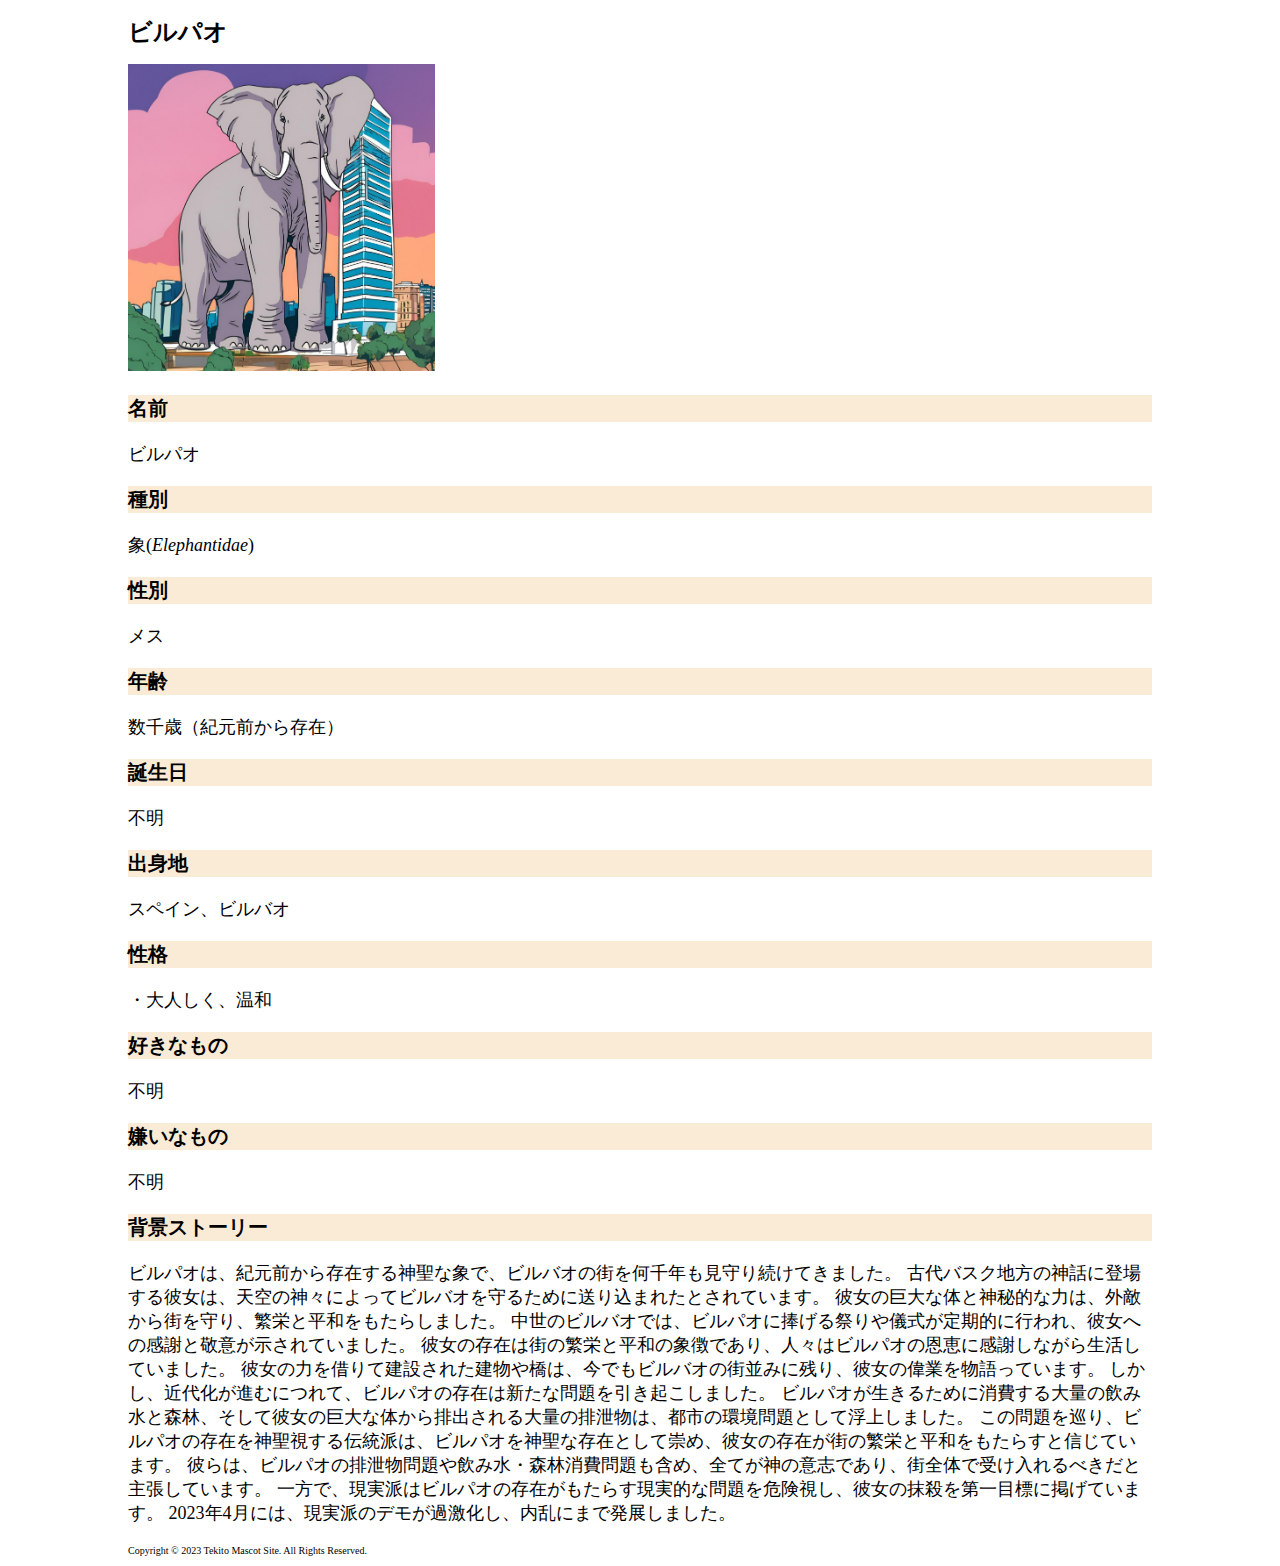
==== birupao.html @ 951b394d "Add files via upload" ====
<!DOCTYPE html>
<html lang="en">

<head>
    <meta charset="UTF-8">
    <meta name="viewport" content="width=device-width, initial-scale=1.0">
    <title>ビルパオ/プロフィール</title>
    <link href="style/info.css" rel="stylesheet">
</head>

<body>
    <h1>ビルパオ</h1>
    <div class="images">
        <img src="images/ビルバオ.png" alt="異議リス" class="igirisu">
    </div>
    <div class="profile">
        <p class="topic" id="name">
            名前
        </p>
        <p class="content" id="nameC">
            ビルパオ
        </p>
        <p class="topic" id="species">
            種別
        </p>
        <p class="content" id="speciesC">
            象(<i>Elephantidae</i>)
        </p>
        <p class="topic" id="sex">
            性別
        </p>
        <p class="content" id="sexC">
            メス
        </p>
        <p class="topic" id="years">
            年齢
        </p>
        <p class="content" id="yearsC">
            数千歳（紀元前から存在）
        </p>
        <p class="topic" id="birthday">
            誕生日
        </p>
        <p class="content" id="birthdayC">
            不明
        </p>
        <p class="topic" id="from">
            出身地
        </p>
        <p class="content" id="fromC">
            スペイン、ビルバオ
        </p>
        <p class="topic" id="character">
            性格
        </p>
        <p class="content" id="caracterC">
            ・大人しく、温和
        </p>
        <p class="topic" id="like">
            好きなもの
        </p>
        <p class="content" id="likeC">
            不明
        </p>
        <p class="topic" id="hate">
            嫌いなもの
        </p>
        <p class="content" id="hateC">
            不明
        </p>
        <p class="topic" id="story">
            背景ストーリー
        </p>
        <p class="content" id="storyC">
            ビルパオは、紀元前から存在する神聖な象で、ビルバオの街を何千年も見守り続けてきました。
            古代バスク地方の神話に登場する彼女は、天空の神々によってビルバオを守るために送り込まれたとされています。
            彼女の巨大な体と神秘的な力は、外敵から街を守り、繁栄と平和をもたらしました。
            中世のビルバオでは、ビルパオに捧げる祭りや儀式が定期的に行われ、彼女への感謝と敬意が示されていました。
            彼女の存在は街の繁栄と平和の象徴であり、人々はビルパオの恩恵に感謝しながら生活していました。
            彼女の力を借りて建設された建物や橋は、今でもビルバオの街並みに残り、彼女の偉業を物語っています。
            しかし、近代化が進むにつれて、ビルパオの存在は新たな問題を引き起こしました。
            ビルパオが生きるために消費する大量の飲み水と森林、そして彼女の巨大な体から排出される大量の排泄物は、都市の環境問題として浮上しました。
            この問題を巡り、ビルパオの存在を神聖視する伝統派は、ビルパオを神聖な存在として崇め、彼女の存在が街の繁栄と平和をもたらすと信じています。
            彼らは、ビルパオの排泄物問題や飲み水・森林消費問題も含め、全てが神の意志であり、街全体で受け入れるべきだと主張しています。
            一方で、現実派はビルパオの存在がもたらす現実的な問題を危険視し、彼女の抹殺を第一目標に掲げています。
            2023年4月には、現実派のデモが過激化し、内乱にまで発展しました。
        </p>
    </div>
    <footer>
        <small>
            Copyright © 2023 Tekito Mascot Site. All Rights Reserved.
        </small>
    </footer>
</body>

</html>
<script type="text/javascript" src="info.js"></script>
---- style/info.css ----
body{
    font-size: 12px;
    margin-left: 10%;
    margin-right: 10%; 
}
.topic{
    font-size: 20px;
    font-weight: bold;
    background-color: antiquewhite;
}

.content{
    font-size:18px
}
.igirisu{
    height: 30%;
    width:  30%;
}
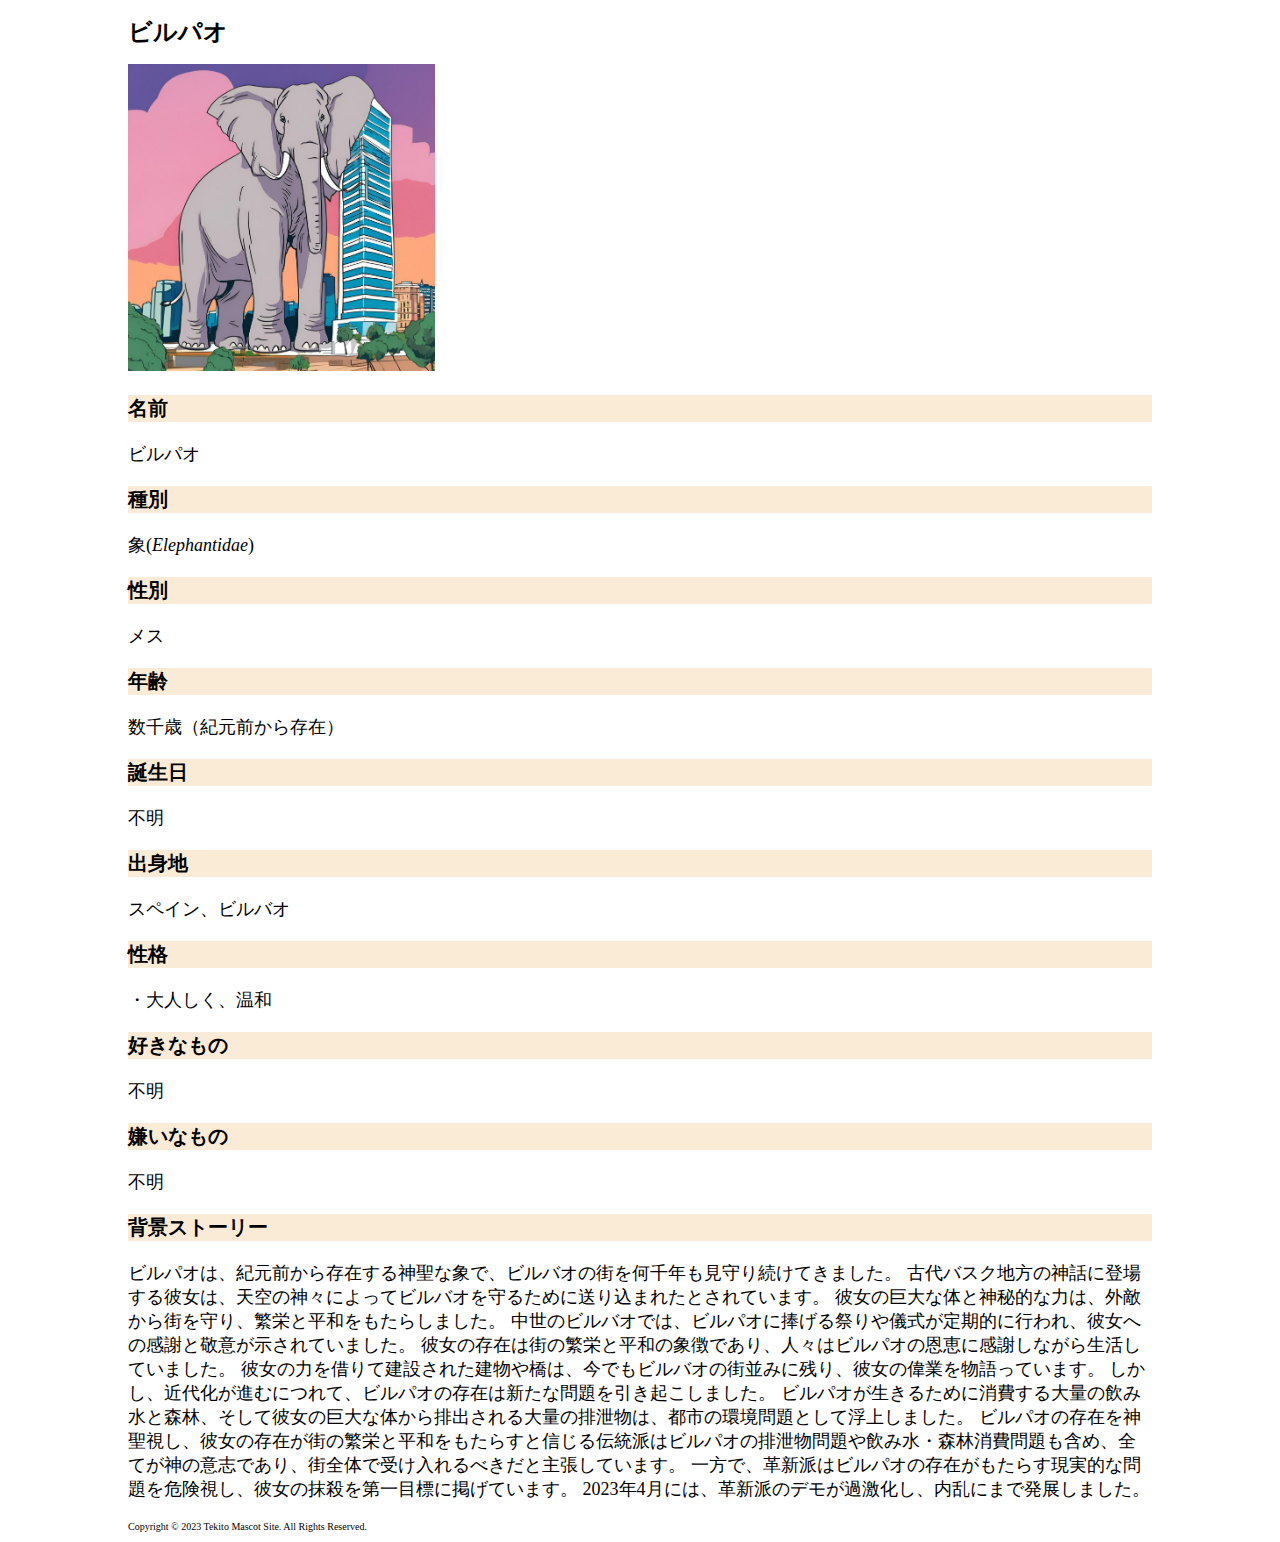
==== commit ca76554a: "Update birupao.html" ====
--- a/birupao.html
+++ b/birupao.html
@@ -80,10 +80,9 @@
             彼女の力を借りて建設された建物や橋は、今でもビルバオの街並みに残り、彼女の偉業を物語っています。
             しかし、近代化が進むにつれて、ビルパオの存在は新たな問題を引き起こしました。
             ビルパオが生きるために消費する大量の飲み水と森林、そして彼女の巨大な体から排出される大量の排泄物は、都市の環境問題として浮上しました。
-            この問題を巡り、ビルパオの存在を神聖視する伝統派は、ビルパオを神聖な存在として崇め、彼女の存在が街の繁栄と平和をもたらすと信じています。
-            彼らは、ビルパオの排泄物問題や飲み水・森林消費問題も含め、全てが神の意志であり、街全体で受け入れるべきだと主張しています。
-            一方で、現実派はビルパオの存在がもたらす現実的な問題を危険視し、彼女の抹殺を第一目標に掲げています。
-            2023年4月には、現実派のデモが過激化し、内乱にまで発展しました。
+            ビルパオの存在を神聖視し、彼女の存在が街の繁栄と平和をもたらすと信じる伝統派はビルパオの排泄物問題や飲み水・森林消費問題も含め、全てが神の意志であり、街全体で受け入れるべきだと主張しています。
+            一方で、革新派はビルパオの存在がもたらす現実的な問題を危険視し、彼女の抹殺を第一目標に掲げています。
+            2023年4月には、革新派のデモが過激化し、内乱にまで発展しました。
         </p>
     </div>
     <footer>
@@ -94,4 +93,4 @@
 </body>
 
 </html>
-<script type="text/javascript" src="info.js"></script>+<script type="text/javascript" src="info.js"></script>
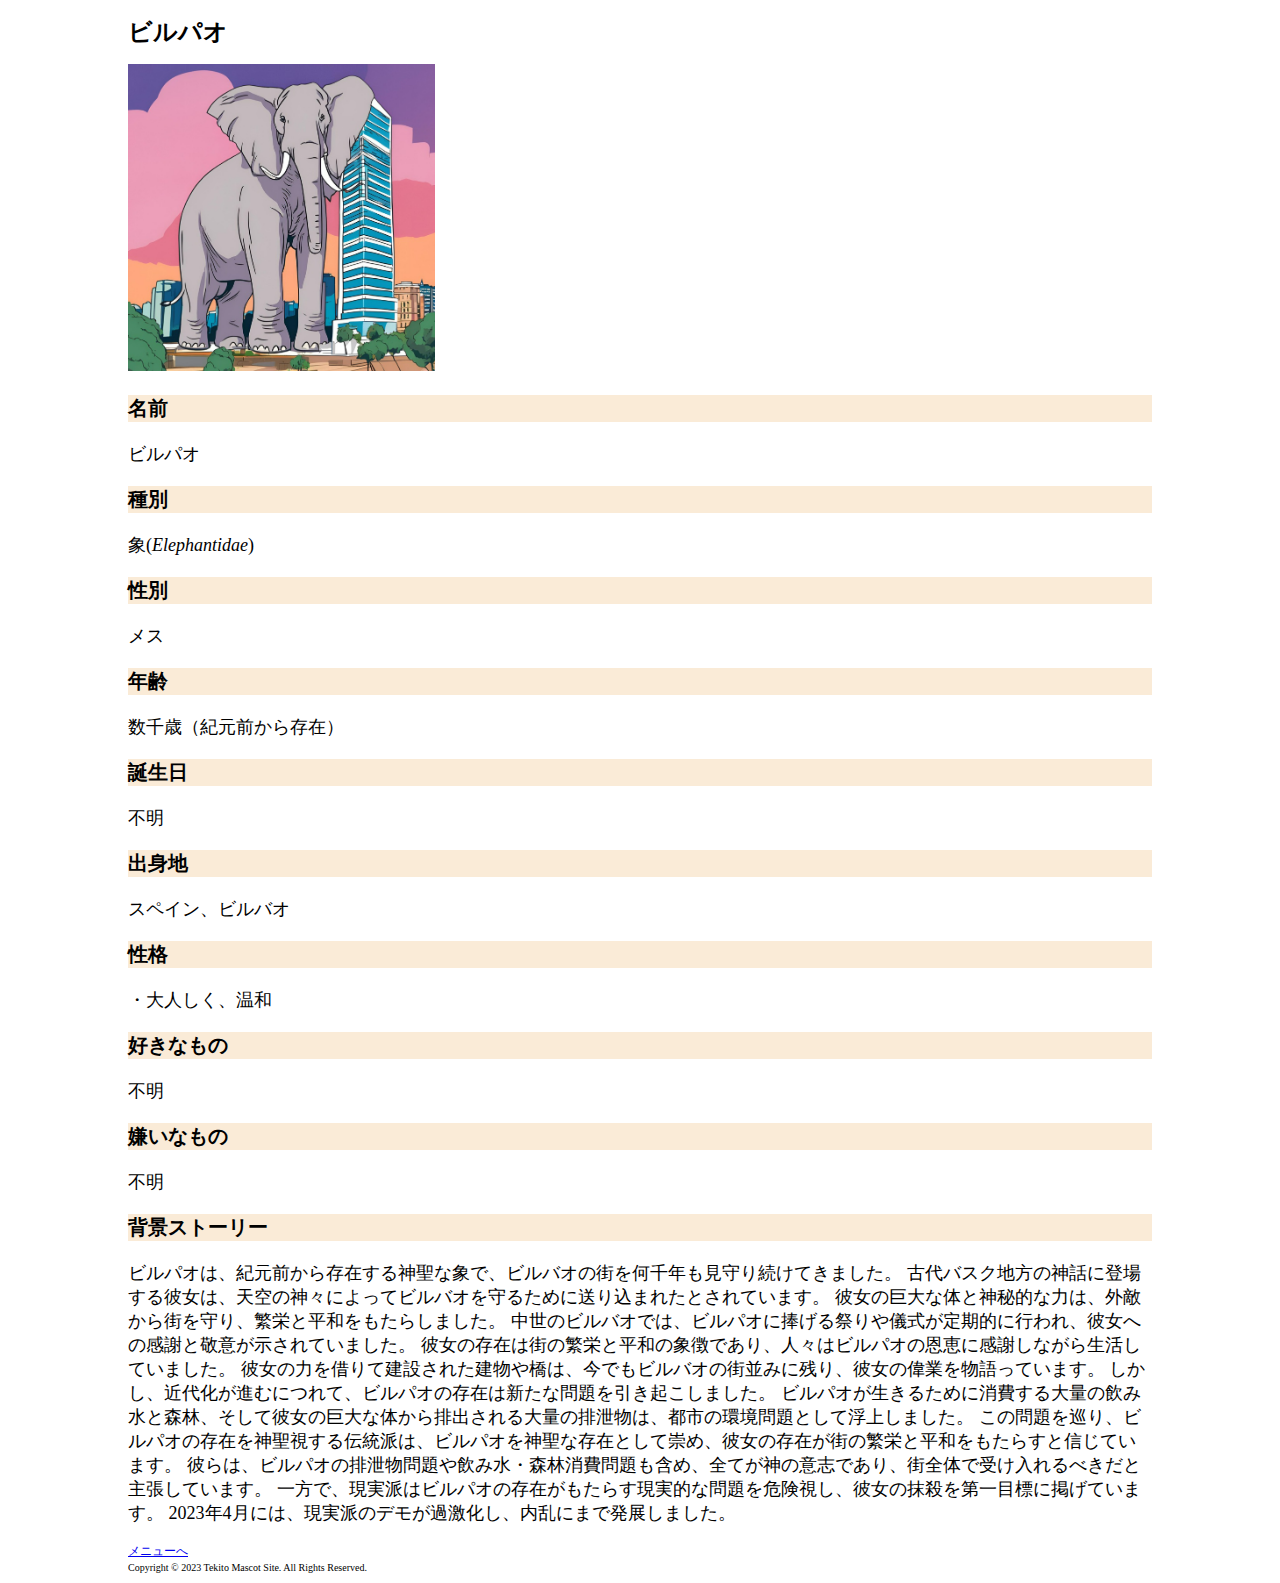
==== commit 60ae75dd: "Add files via upload" ====
--- a/birupao.html
+++ b/birupao.html
@@ -80,11 +80,13 @@
             彼女の力を借りて建設された建物や橋は、今でもビルバオの街並みに残り、彼女の偉業を物語っています。
             しかし、近代化が進むにつれて、ビルパオの存在は新たな問題を引き起こしました。
             ビルパオが生きるために消費する大量の飲み水と森林、そして彼女の巨大な体から排出される大量の排泄物は、都市の環境問題として浮上しました。
-            ビルパオの存在を神聖視し、彼女の存在が街の繁栄と平和をもたらすと信じる伝統派はビルパオの排泄物問題や飲み水・森林消費問題も含め、全てが神の意志であり、街全体で受け入れるべきだと主張しています。
-            一方で、革新派はビルパオの存在がもたらす現実的な問題を危険視し、彼女の抹殺を第一目標に掲げています。
-            2023年4月には、革新派のデモが過激化し、内乱にまで発展しました。
+            この問題を巡り、ビルパオの存在を神聖視する伝統派は、ビルパオを神聖な存在として崇め、彼女の存在が街の繁栄と平和をもたらすと信じています。
+            彼らは、ビルパオの排泄物問題や飲み水・森林消費問題も含め、全てが神の意志であり、街全体で受け入れるべきだと主張しています。
+            一方で、現実派はビルパオの存在がもたらす現実的な問題を危険視し、彼女の抹殺を第一目標に掲げています。
+            2023年4月には、現実派のデモが過激化し、内乱にまで発展しました。
         </p>
     </div>
+    <a href="https://karasawauni.github.io/mascot.github.io/">メニューへ</a>
     <footer>
         <small>
             Copyright © 2023 Tekito Mascot Site. All Rights Reserved.
@@ -93,4 +95,4 @@
 </body>
 
 </html>
-<script type="text/javascript" src="info.js"></script>
+<script type="text/javascript" src="info.js"></script>